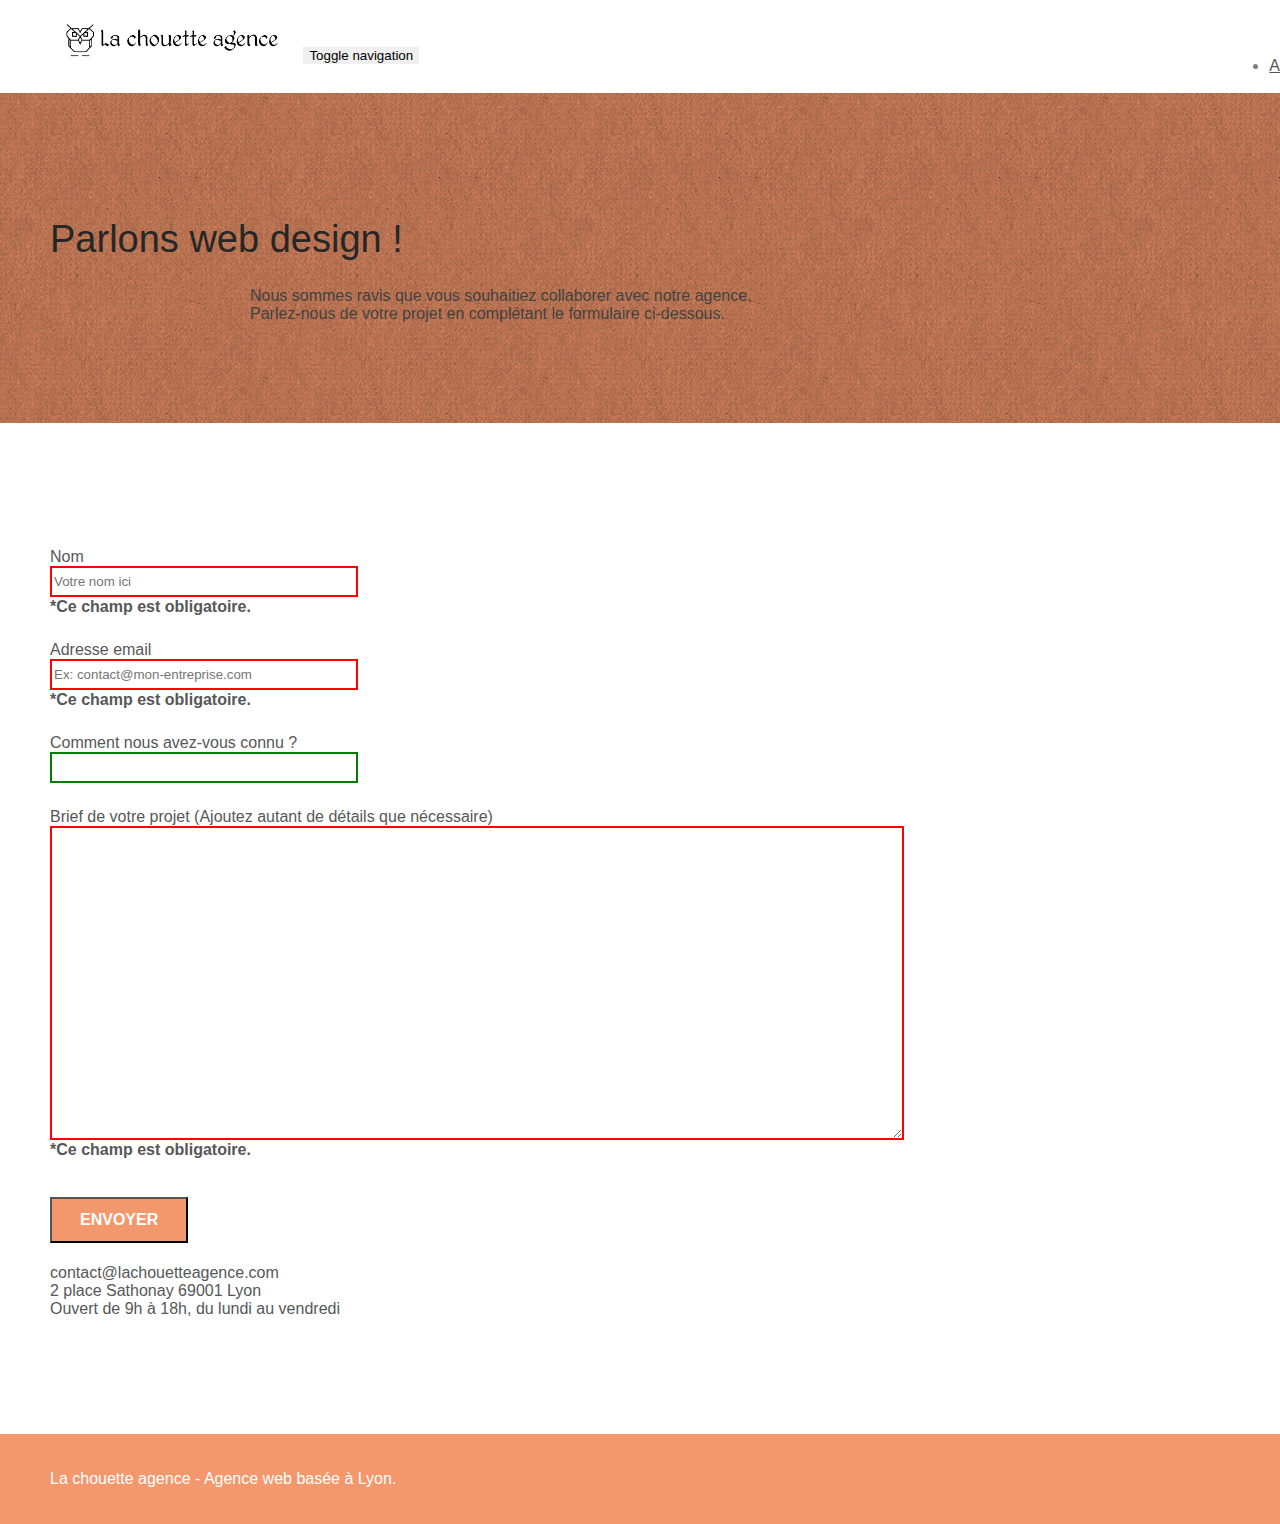
==== page2.html @ acdd6e6d "suppression d'un lien vers la page 2" ====
<!doctype html>
<html lang="fr">
<head>
    <meta charset="utf-8">
    <meta name="description" content="Contacter l'agence de web design, la chouette agence">
    <meta name="viewport" content="width=device-width, initial-scale=1.0, viewport-fit=cover">
    <link rel="shortcut icon" type="image/png" href="favicon.jpg">
    
	<link rel="stylesheet" type="text/css" href="./css/bootstrap.min.css">
	<link rel="stylesheet" type="text/css" href="./style.css">
	<link rel="stylesheet" type="text/css" href="./css/font-awesome.min.css">
	<link rel="stylesheet" type="text/css" href="./css/et-line.min.css">
	
    
	<script src="./js/jquery-2.1.0.min.js"></script>
	<script src="./js/bootstrap.min.js"></script>
	<script src="./js/blocs.min.js"></script>
	<script src="./js/jqBootstrapValidation.js"></script>
	<script src="./js/formHandler.js"></script>
    <title>La chouette agence - Contact</title>

    
<!-- Analytics -->
 
<!-- Analytics END -->
    
</head>
<body>
<!-- Principal conteneur -->
<div class="page-container">
    
<!-- bloc-0 -->
<div class="bloc bgc-white l-bloc " id="bloc-0">
	<div class="container bloc-sm">
		<nav class="navbar row">
			<div class="navbar-header">
				<a class="navbar-brand" href="index.html"><img src="img/la-chouette-agence.png" alt="La chouette agence, une agence de web design" height="40" /></a>
				<button id="nav-toggle" type="button" class="ui-navbar-toggle navbar-toggle" data-toggle="collapse" data-target=".navbar-1">
					<span class="sr-only">Toggle navigation</span><span class="icon-bar"></span><span class="icon-bar"></span><span class="icon-bar"></span>
				</button>
			</div>
			<div class="collapse navbar-collapse navbar-1 special-dropdown-nav">
				<ul class="site-navigation nav navbar-nav">
					<li>
						<a href="index.html">Accueil</a>
					</li>
					<li>
						<a href="page2.html">Contact</a>
					</li>
				</ul>
			</div>
		</nav>
	</div>
</div>
<!-- bloc-0 END -->

<!-- bloc-6 -->
<div class="bloc bg-dots-bg bg-repeat bgc-atomic-tangerine d-bloc bloc-bg-texture texture-paper" id="bloc-6">
	<div class="container bloc-lg">
		<div class="row">
			<div class="col-sm-12">
				<h1 class="text-center hero-bloc-text tc-black">
					Parlons web design !
				</h1>
				<p class="text-center mg-lg tc-black tight-width-whitespace">
					Nous sommes ravis que vous souhaitiez collaborer avec notre agence.<br>
					Parlez-nous de votre projet en complétant le formulaire ci-dessous.
				</p>
			</div>
		</div>
	</div>
</div>
<!-- bloc-6 END -->

<!-- bloc-7 -->
<div class="bloc bgc-white l-bloc" id="bloc-7">
	<div class="container bloc-lg">
		<div class="row">
			<div class="col-sm-6">
				<form id="form_1" novalidate success-msg="Your message has been sent." fail-msg="Sorry it seems that our mail server is not responding, Sorry for the inconvenience!">
					<div class="form-group">
						<label for="name">
							Nom
						</label>
						<input id="name" class="form-control" type="text" placeholder="Votre nom ici" required />
						<p class="form-sentence">*Ce champ est obligatoire.</p> 
					</div>
					<div class="form-group">
						<label for="email">
							Adresse email
						</label>
						<input id="email" class="form-control" type="email" placeholder="Ex: contact@mon-entreprise.com" required />
						<p class="form-sentence">*Ce champ est obligatoire.</p> 
						<p id="correct-sentence">L'adresse email est valide.</p>
						<p id="false-sentence">Pour vous répondre, nous aurons besoin de votre adresse email. Veuillez renseigner une adresse email valide.</p>
					</div>
					<div class="form-group">
						<label for="input_504">
							Comment nous avez-vous connu ?
						</label>
						<input class="form-control" type="text" id="input_504" />
					</div>
					<div class="form-group">
						<label for="message">
							Brief de votre projet (Ajoutez autant de détails que nécessaire)<br>
						</label><textarea id="message" class="form-control legend-project" rows="4" cols="50" required></textarea>
					</div>
					<p class="form-sentence">*Ce champ est obligatoire.</p> 
					<button class="bloc-button btn btn-lg btn-block cta-hero btn-atomic-tangerine" type="submit">
						Envoyer
					</button>
				</form>
			</div>
			<div class="col-sm-6">
				<p>
					contact@lachouetteagence.com<br>2 place Sathonay 69001 Lyon<br>Ouvert de 9h à 18h, du lundi au vendredi<br>
				</p>
			</div>
		</div>
	</div>
</div>
<!-- bloc-7 END -->

<!-- ScrollToTop Button -->
<a class="bloc-button btn btn-d scrollToTop" onclick="scrollToTarget('1')"><span class="fa fa-chevron-up"></span></a>
<!-- ScrollToTop Button END-->


<!-- Footer - bloc-8 -->
<div class="bloc bgc-atomic-tangerine d-bloc" id="bloc-8">
	<div class="container bloc-sm">
		<div class="row">
			<div class="col-sm-12">
				<p class="text-center white">
					La chouette agence - Agence web basée à Lyon.<br>
				</p>
				<div class="row row-no-gutters social">
					<div class="col-sm-3">
						<div class="text-center">
							<a class="social" href="index.html"><span class="fa fa-twitter icon-md"></span></a>
						</div>
					</div>
					<div class="col-sm-3">
						<div class="text-center">
							<a class="social" href="index.html"><span class="fa fa-facebook icon-md"></span></a>
						</div>
					</div>
					<div class="col-sm-3">
						<div class="text-center">
							<a class="social" href="index.html"><span class="fa fa-dribbble icon-md"></span></a>
						</div>
					</div>
					<div class="col-sm-3">
						<div class="text-center">
							<a class="social" href="index.html"><span class="fa fa-instagram icon-md"></span></a>
						</div>
					</div>
				</div>
			</div>
		</div>
	</div>
</div>
<!-- Footer - bloc-8 END -->

</div>
<!-- Principal conteneur END -->
    

</body>
</html>
---- style.css ----
body {
    margin: 0;
    padding: 0;
    background: #FFF;
    overflow-x: hidden;
    -webkit-font-smoothing: antialiased;
    -moz-osx-font-smoothing: grayscale;
}

a,
button {
    transition: all .3s ease-in-out;
    outline: none!important;
}

a:hover {
    text-decoration: none;
    cursor: pointer;
}

#page-loading-blocs-notifaction {
    position: fixed;
    top: 0;
    bottom: 0;
    width: 100%;
    z-index: 100000;
    background: #FFFFFF url("img/pageload-spinner.gif") no-repeat center center;
}

.bloc {
    width: 100%;
    clear: both;
    background: 50% 50% no-repeat;
    padding: 0 50px;
    -webkit-background-size: cover;
    -moz-background-size: cover;
    -o-background-size: cover;
    background-size: cover;
    position: relative;
}

.bloc .container {
    padding-left: 0;
    padding-right: 0;
}

.bloc-lg {
    padding: 100px 50px;
}

.bloc-md {
    padding: 50px;
}

.bloc-sm {
    padding: 20px 50px;
}

.bg-center,
.bg-l-edge,
.bg-r-edge,
.bg-t-edge,
.bg-b-edge,
.bg-tl-edge,
.bg-bl-edge,
.bg-tr-edge,
.bg-br-edge,
.bg-repeat {
    -webkit-background-size: auto!important;
    -moz-background-size: auto!important;
    -o-background-size: auto!important;
    background-size: auto!important;
}

.bg-repeat {
    background: repeat;
}

.bg-t-edge {
    background: top no-repeat;
}

.bloc-bg-texture::before {
    content: "";
    background-size: 2px 2px;
    position: absolute;
    top: 0;
    bottom: 0;
    left: 0;
    right: 0;
}

.texture-paper::before {
    background: url("img/texture-paper.png");
    background-size: 280px 280px;
}

.b-parallax {
    background-attachment: fixed;
}

.d-bloc {
    color: rgba(255, 255, 255, .7);
}

.d-bloc button:hover {
    color: rgba(255, 255, 255, .9);
}

.d-bloc .icon-round,
.d-bloc .icon-square,
.d-bloc .icon-rounded,
.d-bloc .icon-semi-rounded-a,
.d-bloc .icon-semi-rounded-b {
    border-color: rgba(255, 255, 255, .9);
}

.d-bloc .divider-h span {
    border-color: rgba(255, 255, 255, .2);
}

.d-bloc .a-btn,
.d-bloc .navbar a,
.d-bloc .navbar-brand,
.d-bloc a .icon-sm,
.d-bloc a .icon-md,
.d-bloc a .icon-lg,
.d-bloc a .icon-xl,
.d-bloc h1 a,
.d-bloc h2 a,
.d-bloc h3 a,
.d-bloc h4 a,
.d-bloc h5 a,
.d-bloc h6 a,
.d-bloc p a {
    color: rgba(255, 255, 255, .6);
}

.d-bloc .a-btn:hover,
.d-bloc .navbar a:hover,
.d-bloc .navbar-brand:hover,
.d-bloc a:hover .icon-sm,
.d-bloc a:hover .icon-md,
.d-bloc a:hover .icon-lg,
.d-bloc a:hover .icon-xl,
.d-bloc h1 a:hover,
.d-bloc h2 a:hover,
.d-bloc h3 a:hover,
.d-bloc h4 a:hover,
.d-bloc h5 a:hover,
.d-bloc h6 a:hover,
.d-bloc p a:hover {
    color: rgba(255, 255, 255, 1);
}

.d-bloc .navbar-toggle .icon-bar {
    background: rgba(255, 255, 255, 1);
}

.d-bloc .btn-wire,
.d-bloc .btn-wire:hover {
    color: rgba(255, 255, 255, 1);
    border-color: rgba(255, 255, 255, 1);
}

.d-bloc .panel {
    color: rgba(0, 0, 0, .5);
}

.d-bloc .panel button:hover {
    color: rgba(0, 0, 0, .7);
}

.d-bloc .panel icon {
    border-color: rgba(0, 0, 0, .7);
}

.d-bloc .panel .divider-h span {
    border-color: rgba(0, 0, 0, .1);
}

.d-bloc .panel .a-btn {
    color: rgba(0, 0, 0, .6);
}

.d-bloc .panel .a-btn:hover {
    color: rgba(0, 0, 0, 1);
}

.d-bloc .panel .btn-wire,
.d-bloc .panel .btn-wire:hover {
    color: rgba(0, 0, 0, .7);
    border-color: rgba(0, 0, 0, .3);
}

.d-bloc .panel,
.l-bloc {
    color: rgba(0, 0, 0, .5);
}

.d-bloc .panel button:hover,
.l-bloc button:hover {
    color: rgba(0, 0, 0, .7);
}

.l-bloc .icon-round,
.l-bloc .icon-square,
.l-bloc .icon-rounded,
.l-bloc .icon-semi-rounded-a,
.l-bloc .icon-semi-rounded-b {
    border-color: rgba(0, 0, 0, .7);
}

.d-bloc .panel .divider-h span,
.l-bloc .divider-h span {
    border-color: rgba(0, 0, 0, .1);
}

.d-bloc .panel .a-btn,
.l-bloc .a-btn,
.l-bloc .navbar a,
.l-bloc .navbar-brand,
.l-bloc a .icon-sm,
.l-bloc a .icon-md,
.l-bloc a .icon-lg,
.l-bloc a .icon-xl,
.l-bloc h1 a,
.l-bloc h2 a,
.l-bloc h3 a,
.l-bloc h4 a,
.l-bloc h5 a,
.l-bloc h6 a,
.l-bloc p a {
    color: rgba(0, 0, 0, .6);
}

.d-bloc .panel .a-btn:hover,
.l-bloc .a-btn:hover,
.l-bloc .navbar a:hover,
.l-bloc .navbar-brand:hover,
.l-bloc a:hover .icon-sm,
.l-bloc a:hover .icon-md,
.l-bloc a:hover .icon-lg,
.l-bloc a:hover .icon-xl,
.l-bloc h1 a:hover,
.l-bloc h2 a:hover,
.l-bloc h3 a:hover,
.l-bloc h4 a:hover,
.l-bloc h5 a:hover,
.l-bloc h6 a:hover,
.l-bloc p a:hover {
    color: rgba(0, 0, 0, 1);
}

.l-bloc .navbar-toggle .icon-bar {
    color: rgba(0, 0, 0, .6);
}

.d-bloc .panel .btn-wire,
.d-bloc .panel .btn-wire:hover,
.l-bloc .btn-wire,
.l-bloc .btn-wire:hover {
    color: rgba(0, 0, 0, .7);
    border-color: rgba(0, 0, 0, .3);
}

.voffset {
    margin-top: 30px;
}

.voffset-lg {
    margin-top: 80px;
}

.row-no-gutters {
    margin-right: 0;
    margin-left: 0;
}

.row.row-no-gutters > [class^="col-"],
.row.row-no-gutters > [class*=" col-"] {
    padding-right: 0;
    padding-left: 0;
}

#bloc-1-hero h1 {
    font-size: 32px;
}

.navbar {
    margin-bottom: 0;
    z-index: 1;
}

.navbar-brand {
    height: auto;
    padding: 3px 15px;
    font-size: 25px;
    font-weight: normal;
    font-weight: 600;
    line-height: 44px;
}

.navbar-brand img {
    max-height: 200px;
    margin: 0 5px 0 0;
    display: inline;
}

.navbar-brand img[src$=svg] {
    min-width: 100px;
}

.nav-center .navbar-brand img {
    margin: 0;
}

.navbar .nav {
    padding-top: 2px;
    margin-right: -16px;
    float: right;
    z-index: 1;
}

.nav > li {
    float: left;
    margin-top: 4px;
    font-size: 16px;
}

.navbar-nav .open .dropdown-menu > li > a {
    text-align: inherit;
}

.nav > li a:hover,
.nav > li a:focus {
    background: transparent;
}

.navbar-toggle {
    margin: 10px 10px 0 0;
    border: 0px;
}

.navbar-toggle:hover {
    background: transparent!important;
}

.navbar-toggle .icon-bar {
    background-color: rgba(0, 0, 0, .5);
    width: 26px;
}

.nav-invert .navbar .nav {
    float: left;
}

.nav-invert .navbar-header,
.nav-invert .navbar-brand {
    float: right;
    position: relative;
    z-index: 2;
}

@media (min-width: 768px) {
    .site-navigation {
        position: absolute;
        top: 50%;
        right: 20px;
        transform: translate(0, -50%);
        -webkit-transform: translateY(-50%);
    }
    .nav > li .dropdown-menu a,
    .nav > li .dropdown-menu a:hover {
        color: #484848;
    }
    .nav-invert .site-navigation {
        left: 0;
        right: 0;
    }
    .nav-center {
        text-align: center;
    }
    .nav-center .navbar-header {
        width: 100%;
    }
    .nav-center .navbar-header,
    .nav-center .navbar-brand,
    .nav-center .nav > li {
        float: none;
        display: inline-block;
    }
    .nav-center .site-navigation {
        position: relative;
        width: 100%;
        right: 0;
        margin-right: 0px;
        margin-top: 20px;
    }
    .nav-center.mini-nav .navbar-toggle {
        float: none;
        margin: 10px auto 0;
    }
}

.nav > li > .dropdown a {
    background: none!important;
    display: block;
    padding: 14px 15px;
}

nav .caret {
    margin: 0 5px;
}

.dropdown-menu .dropdown-menu {
    top: -8px;
    left: 100%;
}

.dropdown-menu .dropmenu-flow-right {
    top: 100%;
    left: 0;
    margin-left: -1px;
    border-top-left-radius: 0;
    border-top-right-radius: 0;
}

.dropdown-menu .dropdown span {
    border: 4px solid black;
    border-top-color: transparent;
    border-right-color: transparent;
    border-bottom-color: transparent;
    margin: 6px -5px 0 0!important;
    float: right;
}

.mg-md {
    margin-top: 10px;
    margin-bottom: 20px;
}

.mg-lg {
    margin-top: 10px;
    margin-bottom: 40px;
}

.btn {
    margin: 0 5px 5px 0;
}

.btn.pull-right {
    margin: 0 0 5px 5px;
}

.btn-d,
.btn-d:hover,
.btn-d:focus {
    color: #FFF;
    background: rgba(0, 0, 0, .3);
}

button {
    outline: none!important;
}

.btn-rd {
    border-radius: 40px;
}

.btn-clean {
    border: 1px solid rgba(0, 0, 0, .08);
    border-bottom-color: rgba(0, 0, 0, .1);
    text-shadow: 0 1px 0 rgba(0, 0, 1, .1);
    box-shadow: 0 1px 3px rgba(0, 0, 1, .25), inset 0 1px 0 0 rgba(255, 255, 255, .15);
}

.icon-md {
    font-size: 30px!important;
}

.icon-lg {
    font-size: 60px!important;
}

.sm-shadow {
    text-shadow: 0 1px 2px rgba(0, 0, 0, .3);
}

.panel-sq,
.panel-sq .panel-heading,
.panel-sq .panel-footer {
    border-radius: 0;
}

.panel-rd {
    border-radius: 30px;
}

.panel-rd .panel-heading {
    border-radius: 29px 29px 0 0;
}

.panel-rd .panel-footer {
    border-radius: 0 0 29px 29px;
}

.form-control {
    border-color: rgba(0, 0, 0, .1);
    box-shadow: none;
}

.scrollToTop {
    width: 40px;
    height: 40px;
    position: fixed;
    bottom: 20px;
    right: 20px;
    opacity: 0;
    z-index: 500;
    transition: all .3s ease-in-out;
}

.scrollToTop span {
    margin-top: 6px;
}

.showScrollTop {
    font-size: 14px;
    opacity: 1;
}

a[data-lightbox] {
    position: relative;
    display: block;
    text-align: center;
}

a[data-lightbox]:hover::before {
    content: "+";
    font-family: "HelveticaNeue-Light", "Helvetica Neue Light", "Helvetica Neue", Helvetica, Arial;
    font-size: 32px;
    width: 50px;
    height: 50px;
    margin-left: -25px;
    border-radius: 50%;
    background: rgba(0, 0, 0, .6);
    color: #FFF;
    font-weight: 100;
    z-index: 1;
    position: absolute;
    top: 50%;
    transform: translateY(-50%);
    -webkit-transform: translateY(-50%);
}

a[data-lightbox]:hover img {
    opacity: 0.6;
    -webkit-animation-fill-mode: none;
    animation-fill-mode: none;
}

#lightbox-modal {
    display: flex;
    align-items: center;
}

#lightbox-modal .modal-dialog {
    width: 90%;
    max-width: 900px;
    margin: 0 auto 0;
}

#lightbox-modal .modal-dialog img {
    max-height: 90vh;
    margin: 0 auto;
}

.lightbox-caption {
    padding: 20px;
    color: #FFF;
    background: rgba(0, 0, 0, .5);
    position: absolute;
    left: 15px;
    right: 15px;
    bottom: 5px;
}

.close-lightbox {
    color: #FFF;
    font-size: 30px;
    position: absolute;
    top: 20px;
    right: 20px;
    z-index: 20;
    background: rgba(0, 0, 0, .5);
    border: none;
    line-height: 30px;
    padding: 0 9px 5px;
    opacity: 0.3;
}

.close-lightbox:hover,
.next-lightbox:hover,
.prev-lightbox:hover {
    opacity: 1.0;
    color: #FFF;
}

.next-lightbox,
.prev-lightbox {
    font-size: 20px;
    color: rgba(255, 255, 255, .9);
    background: rgba(0, 0, 0, .5);
    transition: all .2s ease-in-out;
    position: absolute;
    top: 45%;
    z-index: 1;
    opacity: 0.4;
}

.next-lightbox {
    padding: 6px 8px 1px 13px;
    right: 25px;
}

.prev-lightbox {
    padding: 6px 13px 1px 10px;
    left: 25px;
}

.snapshot-lb .modal-body {
    padding-bottom: 45px;
}

.snapshot-lb .lightbox-caption {
    padding: 0;
    color: rgba(0, 0, 0, .5);
    background: none;
}

h1,
h2,
h3,
h4,
h5,
h6,
p,
label,
.btn,
a {
    font-family: "helvetica";
    font-weight: 400;
    color: #575757!important;
}

.container {
    max-width: 1000px;
}

.hero-bloc-text {
    font-size: 38px;
}

.hero-bloc-text-sub {
    font-size: 36px;
}

.statement-bloc-text {
    line-height: 26px;
    font-style: italic;
    font-size: 20px;
    text-align: center;
    font-weight: lighter;
    max-width: 520px;
    margin: auto auto auto auto;
}

ul:nth-child(1) {
    margin-right: 30px;
}

ul:nth-child(2) {
    margin-right: 70px;
} 

p {
    font-size: 16px;
}

.ac-text {
    font-size: 24px;
    text-align: center; 
}

.ac-text.centri {
    margin-left: 17%;
    margin-right: 17%;
}

.ac-description {
    font-size: 18px;
}

.bc-sensi {
    font-size: 19px;
    font-style: italic;
}

.bc-author {
    font-size: 14px;
}

.form-group {
    margin-top: 25px;
}

.form-control {
    width: 30%;
    height: 25px;
    display: flex;
}

.form-sentence {
    margin-top: 1px;
    font-weight: bold;
    color: maroon;
}

.form-control:not(:focus) {
    border: 2px solid #e5e5e5;
}

.form-control:valid {
    border: 2px solid green;
}

.form-control:not(:focus):invalid {
    border: 2px solid red;
}

#correct-sentence, #false-sentence {
    display: none;
}

.form-control:valid + #correct-sentence {
    display: inline;
    color: green;
}

.form-control:not(:focus):invalid + #false-sentence {
    display: inline;
    color: red;
}

.legend-project {
    width: 80%;
    height: 280px;
    overflow: scroll;
    padding: 1% 4% 2% 1%;
}

.tight-width-whitespace {
    max-width: 600px;
    margin: auto auto auto auto;
}

.h1 {
    font-size: 20px;
    font-family: "Open Sans";
}

.cta-hero {
    margin-top: 22px;
    color: #FFFFFF!important;
    text-transform: uppercase;
    padding: 12px 28px 12px 28px;
    font-size: 16px;
    font-weight: 700;
}

.social {
    max-width: 400px;
    margin: auto auto auto auto;
}

h2 {
    font-size: 22px;
    line-height: 1.4em;
}

h3 {
    font-size: 15px;
    text-transform: uppercase;
    font-weight: 700;
    color: #333333!important;
}

.med-width-whitespace {
    max-width: 800px;
    margin: auto auto auto auto;
    box-shadow: 0px 0px 0px #000000;
}

h1 {
    color: #333333!important;
}

h4 {
    color: #333333!important;
}

.icons {
    margin-bottom: 14px;
    margin-top: 24px;
}

.white {
    color: #FFFFFF!important;
}

.portfolio-thumb {
    margin-bottom: 24px;
}

.portfolio-row {
    margin-bottom: 44px;
    margin-top: 50px;
}

.avatar {
    box-shadow: 0px 4px 9px rgba(0, 0, 0, 0.3);
}

.black-background {
    background-color: rgba(165, 147, 99, 0.7);
    padding: 40px 40px 40px 40px;
}

.bold-link {
    font-weight: 900;
    text-decoration: underline!important;
}

.bgc-white {
    background-color: #FFFFFF;
}

.bgc-dark-slate-blue {
    background-color: #364577;
}

.bgc-atomic-tangerine {
    background-color: #F3976C;
}

.tc-white {
    color: #F3976C!important;
}

.tc-black {
    color: black;
}

.btn-atomic-tangerine {
    background: #F3976C;
    color: #FFFFFF!important;
}

.btn-atomic-tangerine:hover {
    background: #c27956!important;
    color: #FFFFFF!important;
}

.ltc-white {
    color: #FFFFFF!important;
}

.ltc-white:hover {
    color: #cccccc!important;
}

.ltc-atomic-tangerine {
    color: #F3976C!important;
}

.ltc-atomic-tangerine:hover {
    color: #c27956!important;
}

.icon-dark-slate-blue {
    color: #364577!important;
    border-color: #364577!important;
}

.bg-dots-bg {
    background-image: url("img/dots-bg.png");
}

.bg-lines-h2-bg {
    background-image: url("img/lines-h2-bg.png");
}

.bg-banniere {
    background-image: url("img/la-chouette-agence-banniere.jpg");
}

.bg-presentation {
    background-image: url("img/image-de-presentation.bmp");
}

@media (max-width: 1024px) {
    .bloc {
        padding-left: 20px;
        padding-right: 20px;
    }
    .bloc.full-width-bloc,
    .bloc-tile-2.full-width-bloc .container,
    .bloc-tile-3.full-width-bloc .container,
    .bloc-tile-4.full-width-bloc .container {
        padding-left: 0;
        padding-right: 0;
    }
}

@media (max-width: 992px) and (min-width: 768px) {
    .navbar .nav {
        max-width: 80%
    }
    .nav-center.navbar .nav {
        max-width: 100%
    }
}

@media only screen and (min-device-width: 768px) and (max-device-width: 1024px) and (orientation: landscape) {
    .b-parallax {
        background-attachment: scroll;
    }
}

@media only screen and (min-device-width: 1024px) and (max-device-width: 1366px) and (-webkit-min-device-pixel-ratio: 1.5) {
    .b-parallax {
        background-attachment: scroll;
    }
}

@media (max-width: 991px) {
    .container {
        width: 100%;
    }
    .b-parallax {
        background-attachment: scroll;
    }
    .page-container,
    #hero-bloc {
        overflow-x: hidden;
        position: relative;
    }
    .bloc {
        padding-left: constant(safe-area-inset-left);
        padding-right: constant(safe-area-inset-right);
    }
    .bloc-group,
    .bloc-group .bloc {
        display: block;
        width: 100%;
    }
    .bloc-fill-screen .fill-bloc-top-edge,
    .bloc-fill-screen .fill-bloc-bottom-edge {
        padding: 0 20px;
        padding-left: constant(safe-area-inset-left);
        padding-right: constant(safe-area-inset-right);
    }
}

@media (max-width: 767px) {
    .page-container {
        overflow-x: hidden;
        position: relative;
    }
    h1,
    h2,
    h3,
    h4,
    h5,
    h6,
    p,
    #disqus_thread {
        padding-left: 10px!important;
        padding-right: 10px!important;
    }
    .b-parallax {
        background-attachment: scroll;
    }
    .navbar .nav {
        padding-top: 0;
        border-top: 1px solid rgba(0, 0, 0, .2);
        float: none!important;
    }
    .navbar.row {
        margin-left: 0;
        margin-right: 0;
    }
    .site-navigation {
        position: inherit;
        transform: none;
        -webkit-transform: none;
        -ms-transform: none;
    }
    .nav > li {
        margin-top: 0;
        border-bottom: 1px solid rgba(0, 0, 0, .1);
        background: rgba(0, 0, 0, .05);
        text-align: left;
        padding-left: 15px;
        width: 100%;
    }
    .nav > li:hover {
        background: rgba(0, 0, 0, .08);
    }
    .dropdown .dropdown a .caret {
        float: none;
        margin: 5px 0 0 10px!important;
        border: 4px solid black;
        border-bottom-color: transparent;
        border-right-color: transparent;
        border-left-color: transparent;
    }
    #hero-bloc .navbar .nav {
        background: rgba(0, 0, 0, .8);
    }
    #hero-bloc .navbar .nav a {
        color: rgba(255, 255, 255, .6);
    }
    .hero {
        padding: 50px 0;
    }
    .hero-nav {
        left: -1px;
        right: -1px;
    }
    .navbar-collapse {
        padding: 0;
        overflow-x: hidden;
        -webkit-box-shadow: none;
        box-shadow: none;
    }
    .navbar-brand img {
        max-height: 40px;
        width: auto;
    }
    .nav-invert .navbar-header {
        float: none;
        width: 100%;
    }
    .nav-invert .navbar-toggle {
        float: left;
        margin-left: 10px;
    }
    .bloc {
        padding-left: 0;
        padding-right: 0;
    }
    .bloc-xxl,
    .bloc-xl,
    .bloc-lg {
        padding: 40px 0;
    }
    .bloc-sm,
    .bloc-md {
        padding-left: 0;
        padding-right: 0;
    }
    .bloc-tile-2 .container,
    .bloc-tile-3 .container,
    .bloc-tile-4 .container,
    .bloc-fill-screen .fill-bloc-top-edge,
    .bloc-fill-screen .fill-bloc-bottom-edge {
        padding-left: 0;
        padding-right: 0;
    }
    .a-block {
        padding: 0 10px;
    }
    .btn-dwn {
        display: none;
    }
    .voffset {
        margin-top: 5px;
    }
    .voffset-md {
        margin-top: 20px;
    }
    .voffset-lg {
        margin-top: 30px;
    }
    form {
        padding: 5px;
    }
    .close-lightbox {
        display: inline-block;
    }
    .blocsapp-device-iphone5 {
        background-size: 216px 425px;
        padding-top: 60px;
        width: 216px;
        height: 425px;
    }
    .blocsapp-device-iphone5 img {
        width: 180px;
        height: 320px;
    }
}

@media (max-width: 400px) {
    .bloc {
        padding-left: 0;
        padding-right: 0;
    }
}

@media (max-width: 767px) {
    .bloc-mob-center-text {
        text-align: center;
    }
}
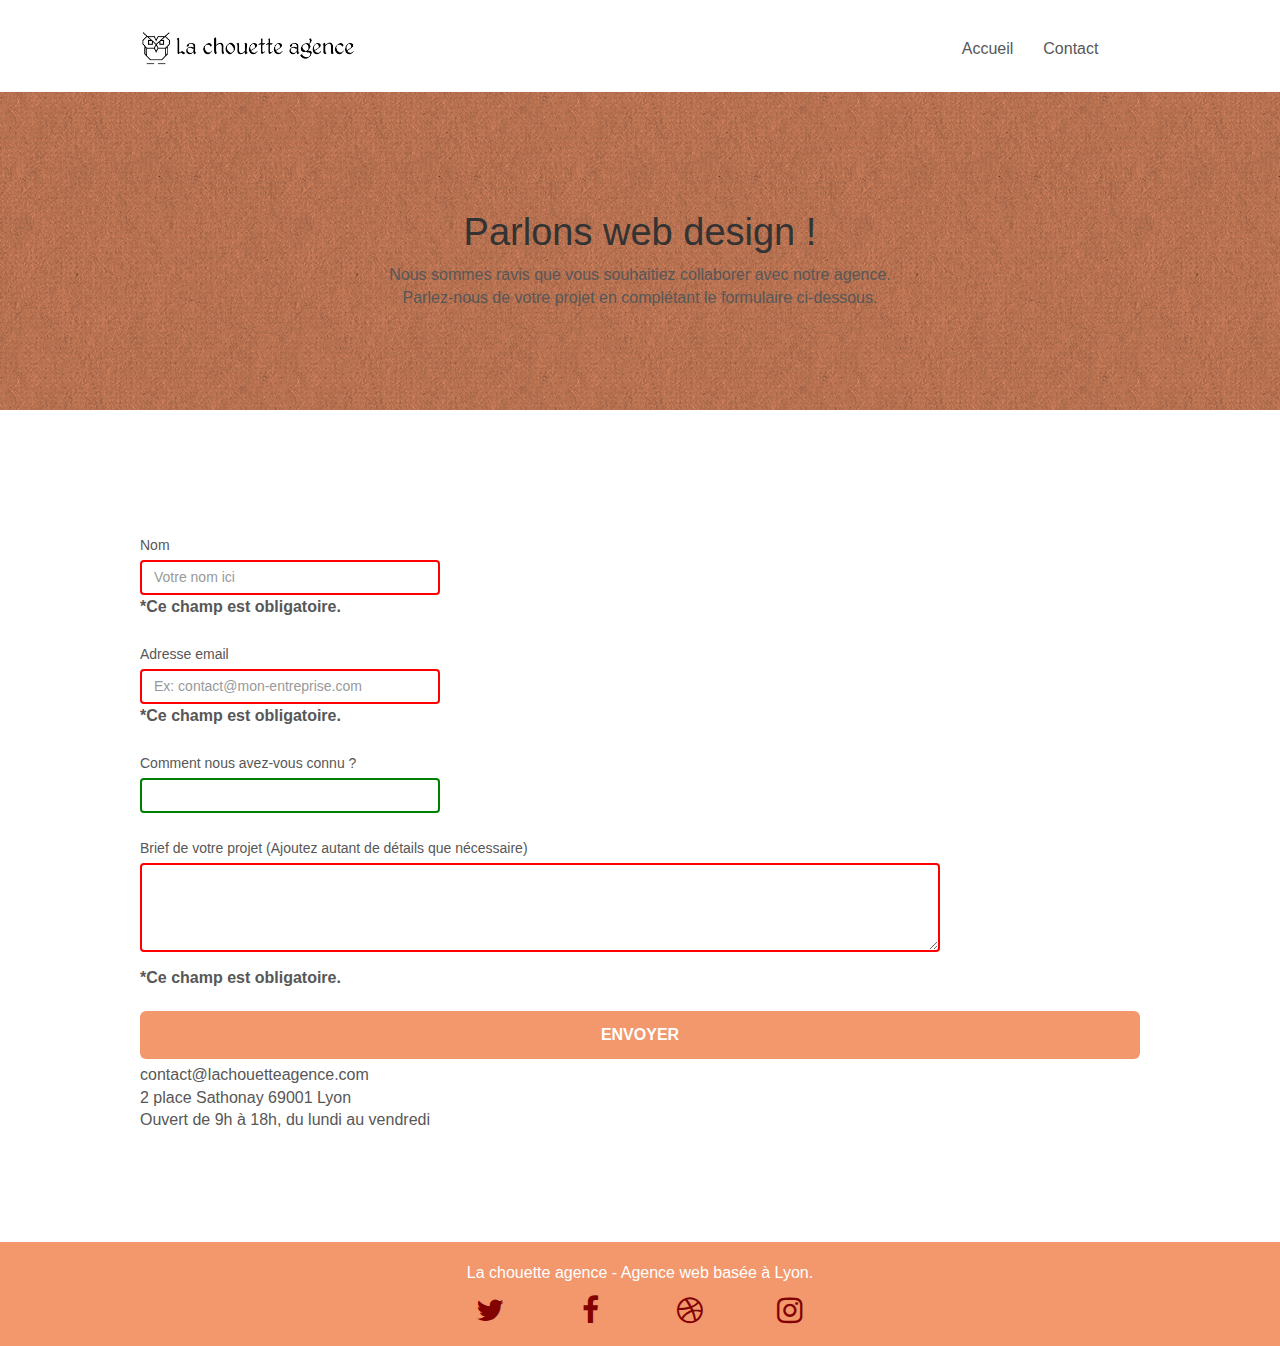
==== commit ae05fb27: "changement de couleurs pour le contraste" ====
--- a/page2.html
+++ b/page2.html
@@ -6,10 +6,11 @@
     <meta name="viewport" content="width=device-width, initial-scale=1.0, viewport-fit=cover">
     <link rel="shortcut icon" type="image/png" href="favicon.jpg">
     
-	<link rel="stylesheet" type="text/css" href="./css/bootstrap.min.css">
+	<link rel="stylesheet" type="text/css" href="./css/bootstrap.css">
 	<link rel="stylesheet" type="text/css" href="./style.css">
-	<link rel="stylesheet" type="text/css" href="./css/font-awesome.min.css">
+	<link rel="stylesheet" type="text/css" href="./css/font-awesome.css">
 	<link rel="stylesheet" type="text/css" href="./css/et-line.min.css">
+	<link href="./htacess">
 	
     
 	<script src="./js/jquery-2.1.0.min.js"></script>
@@ -40,7 +41,7 @@
 				</button>
 			</div>
 			<div class="collapse navbar-collapse navbar-1 special-dropdown-nav">
-				<ul class="site-navigation nav navbar-nav">
+				<ul class="site-navigation nav navbar-nav" id="menu_page2">
 					<li>
 						<a href="index.html">Accueil</a>
 					</li>
@@ -59,10 +60,10 @@
 	<div class="container bloc-lg">
 		<div class="row">
 			<div class="col-sm-12">
-				<h1 class="text-center hero-bloc-text tc-black">
+				<h1 class="text-center hero-bloc-text tc-black" id="speaker1">
 					Parlons web design !
 				</h1>
-				<p class="text-center mg-lg tc-black tight-width-whitespace">
+				<p class="text-center mg-lg tc-black tight-width-whitespace" id="speaker2">
 					Nous sommes ravis que vous souhaitiez collaborer avec notre agence.<br>
 					Parlez-nous de votre projet en complétant le formulaire ci-dessous.
 				</p>
@@ -76,7 +77,7 @@
 <div class="bloc bgc-white l-bloc" id="bloc-7">
 	<div class="container bloc-lg">
 		<div class="row">
-			<div class="col-sm-6">
+			<div class="col-sm-6 bloc-form">
 				<form id="form_1" novalidate success-msg="Your message has been sent." fail-msg="Sorry it seems that our mail server is not responding, Sorry for the inconvenience!">
 					<div class="form-group">
 						<label for="name">
@@ -103,10 +104,10 @@
 					<div class="form-group">
 						<label for="message">
 							Brief de votre projet (Ajoutez autant de détails que nécessaire)<br>
-						</label><textarea id="message" class="form-control legend-project" rows="4" cols="50" required></textarea>
+						</label><textarea id="message" class="form-control legend-project" required></textarea>
 					</div>
 					<p class="form-sentence">*Ce champ est obligatoire.</p> 
-					<button class="bloc-button btn btn-lg btn-block cta-hero btn-atomic-tangerine" type="submit">
+					<button class="bloc-button btn btn-lg btn-block cta-hero btn-atomic-tangerine contrasted" type="submit">
 						Envoyer
 					</button>
 				</form>
@@ -121,38 +122,33 @@
 </div>
 <!-- bloc-7 END -->
 
-<!-- ScrollToTop Button -->
-<a class="bloc-button btn btn-d scrollToTop" onclick="scrollToTarget('1')"><span class="fa fa-chevron-up"></span></a>
-<!-- ScrollToTop Button END-->
-
-
 <!-- Footer - bloc-8 -->
 <div class="bloc bgc-atomic-tangerine d-bloc" id="bloc-8">
 	<div class="container bloc-sm">
 		<div class="row">
 			<div class="col-sm-12">
-				<p class="text-center white">
+				<p class="text-center white contrasted">
 					La chouette agence - Agence web basée à Lyon.<br>
 				</p>
 				<div class="row row-no-gutters social">
 					<div class="col-sm-3">
 						<div class="text-center">
-							<a class="social" href="index.html"><span class="fa fa-twitter icon-md"></span></a>
+							<a class="social" href="#"><span class="fa fa-twitter icon-md"></span></a>
 						</div>
 					</div>
 					<div class="col-sm-3">
 						<div class="text-center">
-							<a class="social" href="index.html"><span class="fa fa-facebook icon-md"></span></a>
+							<a class="social" href="#"><span class="fa fa-facebook icon-md"></span></a>
 						</div>
 					</div>
 					<div class="col-sm-3">
 						<div class="text-center">
-							<a class="social" href="index.html"><span class="fa fa-dribbble icon-md"></span></a>
+							<a class="social" href="#"><span class="fa fa-dribbble icon-md"></span></a>
 						</div>
 					</div>
 					<div class="col-sm-3">
 						<div class="text-center">
-							<a class="social" href="index.html"><span class="fa fa-instagram icon-md"></span></a>
+							<a class="social" href="#"><span class="fa fa-instagram icon-md"></span></a>
 						</div>
 					</div>
 				</div>
--- a/style.css
+++ b/style.css
@@ -123,7 +123,6 @@
 .d-bloc .navbar a,
 .d-bloc .navbar-brand,
 .d-bloc a .icon-sm,
-.d-bloc a .icon-md,
 .d-bloc a .icon-lg,
 .d-bloc a .icon-xl,
 .d-bloc h1 a,
@@ -134,6 +133,10 @@
 .d-bloc h6 a,
 .d-bloc p a {
     color: rgba(255, 255, 255, .6);
+}
+
+.d-bloc a .icon-md {
+    color: #820101;
 }
 
 .d-bloc .a-btn:hover,
@@ -322,6 +325,14 @@
     z-index: 1;
 }
 
+#menu_page2 {
+    margin-right: 8%;
+}
+
+#menu_page2:nth-child(1) {
+    margin-right: 2%;
+}
+
 .nav > li {
     float: left;
     margin-top: 4px;
@@ -688,6 +699,11 @@
     font-size: 16px;
 }
 
+.fillers {
+    margin-top: 40px;
+    margin-left: 40%;
+}
+
 .ac-text {
     font-size: 24px;
     text-align: center; 
@@ -711,14 +727,24 @@
     font-size: 14px;
 }
 
+.bloc-form {
+    width: 100%;
+}
+
 .form-group {
     margin-top: 25px;
 }
 
 .form-control {
     width: 30%;
-    height: 25px;
+    height: 35px;
     display: flex;
+}
+
+@media (max-width:768px) {
+    .form-control {
+        width: 60%;
+    }
 }
 
 .form-sentence {
@@ -727,11 +753,11 @@
     color: maroon;
 }
 
-.form-control:not(:focus) {
+.form-control:blank {
     border: 2px solid #e5e5e5;
 }
 
-.form-control:valid {
+.form-control:not(:focus):valid {
     border: 2px solid green;
 }
 
@@ -1123,4 +1149,12 @@
     .bloc-mob-center-text {
         text-align: center;
     }
+}
+
+.contrasted {
+    color: #820101;
+}
+
+[id*=speaker] {
+    color: black;
 }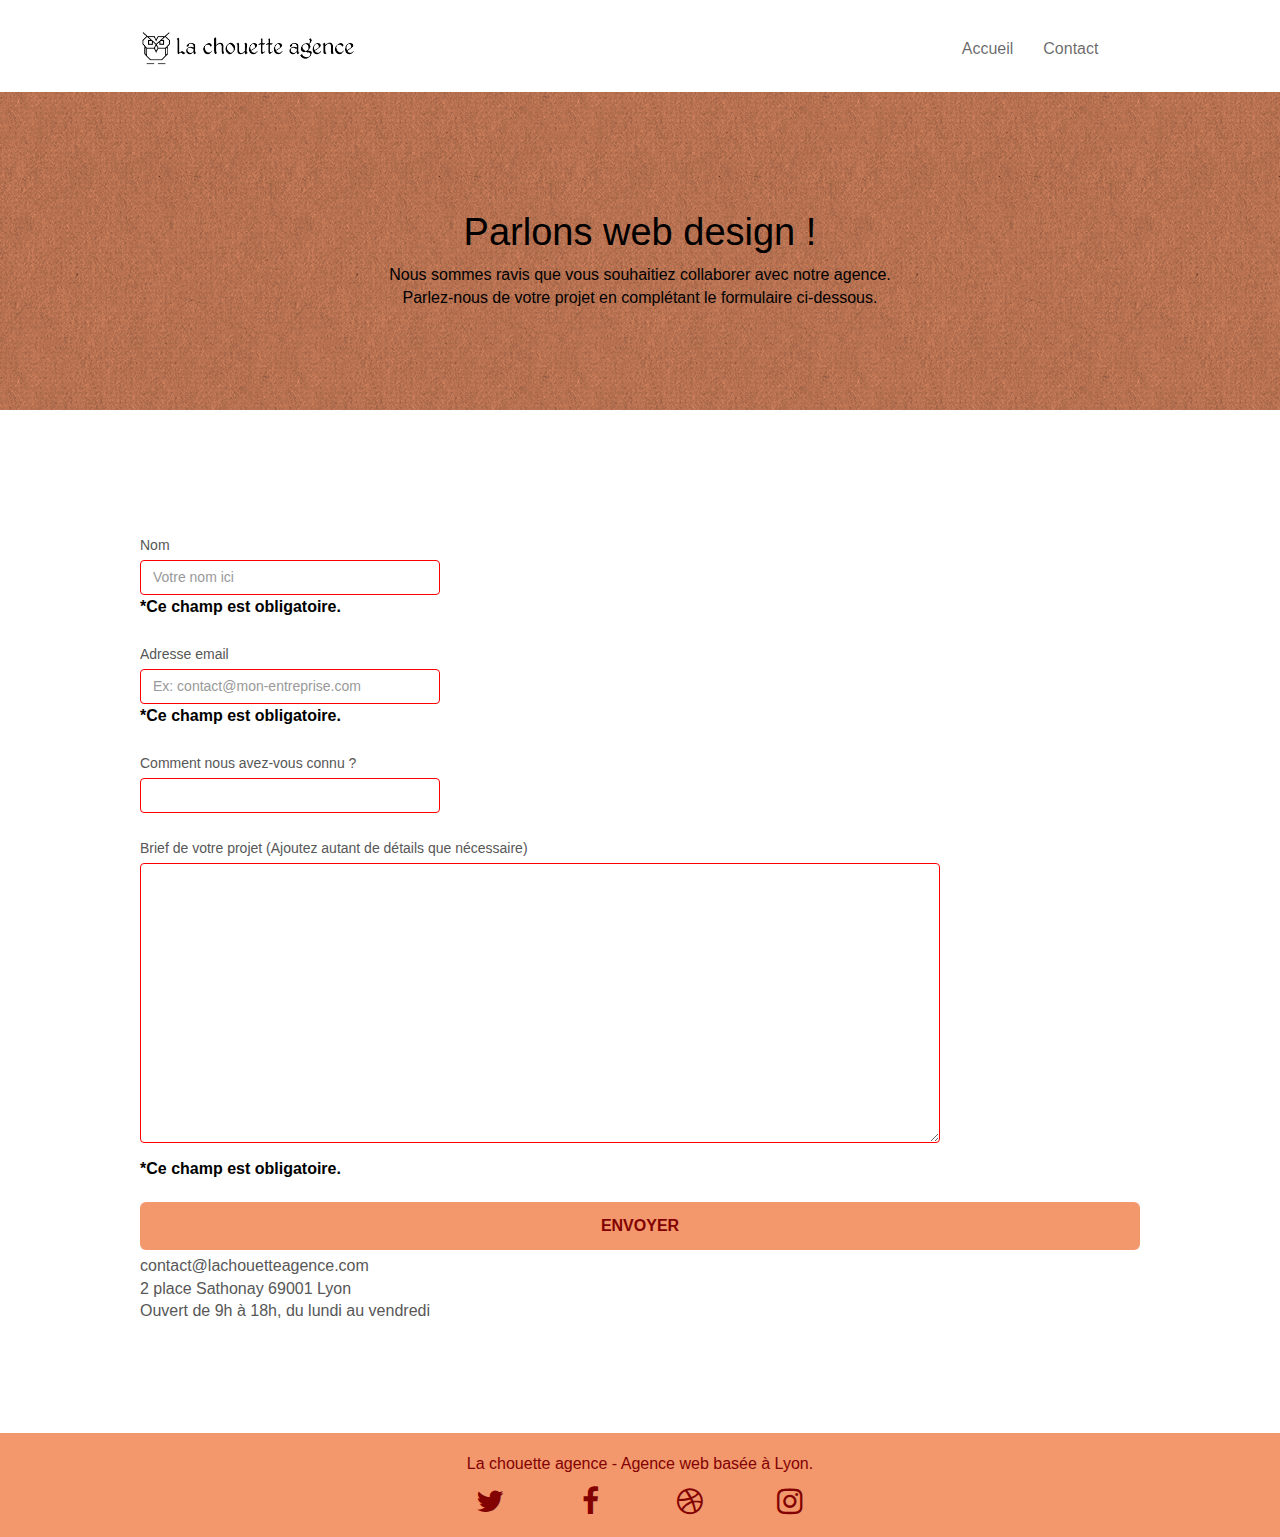
==== commit 33d5f40f: "compression des images" ====
--- a/page2.html
+++ b/page2.html
@@ -99,15 +99,15 @@
 						<label for="input_504">
 							Comment nous avez-vous connu ?
 						</label>
-						<input class="form-control" type="text" id="input_504" />
+						<input class="form-control" type="text" id="input_504" required/>
 					</div>
 					<div class="form-group">
 						<label for="message">
 							Brief de votre projet (Ajoutez autant de détails que nécessaire)<br>
-						</label><textarea id="message" class="form-control legend-project" required></textarea>
+						</label><textarea id="message" class="form-control" required></textarea>
 					</div>
 					<p class="form-sentence">*Ce champ est obligatoire.</p> 
-					<button class="bloc-button btn btn-lg btn-block cta-hero btn-atomic-tangerine contrasted" type="submit">
+					<button id="tap-touch" class="bloc-button btn btn-lg btn-block cta-hero btn-atomic-tangerine contrasted" type="submit">
 						Envoyer
 					</button>
 				</form>
--- a/style.css
+++ b/style.css
@@ -5,6 +5,10 @@
     overflow-x: hidden;
     -webkit-font-smoothing: antialiased;
     -moz-osx-font-smoothing: grayscale;
+}
+
+*:focus {
+    outline: 1px dashed orange;
 }
 
 a,
@@ -662,7 +666,7 @@
 a {
     font-family: "helvetica";
     font-weight: 400;
-    color: #575757!important;
+    color: #575757;
 }
 
 .container {
@@ -727,6 +731,10 @@
     font-size: 14px;
 }
 
+.tc-contrasted {
+    color: #FBE8DF;
+}
+
 .bloc-form {
     width: 100%;
 }
@@ -741,49 +749,54 @@
     display: flex;
 }
 
-@media (max-width:768px) {
-    .form-control {
-        width: 60%;
-    }
-}
-
-.form-sentence {
-    margin-top: 1px;
-    font-weight: bold;
-    color: maroon;
-}
-
-.form-control:blank {
-    border: 2px solid #e5e5e5;
-}
-
-.form-control:not(:focus):valid {
-    border: 2px solid green;
-}
-
-.form-control:not(:focus):invalid {
-    border: 2px solid red;
-}
-
-#correct-sentence, #false-sentence {
-    display: none;
-}
-
-.form-control:valid + #correct-sentence {
-    display: inline;
-    color: green;
-}
-
-.form-control:not(:focus):invalid + #false-sentence {
-    display: inline;
-    color: red;
-}
-
-.legend-project {
+#message {
     width: 80%;
     height: 280px;
     overflow: scroll;
     padding: 1% 4% 2% 1%;
+}
+
+.tap-touch {
+    width: 20%;
+    min-width: 160px;
+}
+
+@media (max-width:768px) {
+    .form-control {
+        width: 60%;
+    }
+}
+
+.form-sentence {
+    margin-top: 1px;
+    font-weight: bold;
+    color: #000000;
+}
+
+.form-control:empty, .form-control:focus {
+    border: 1px solid #e5e5e5;
+}
+
+.form-control:valid {
+    border: 1px solid green;
+}
+
+.form-control:invalid {
+    border: 1px solid red;
+}
+
+#correct-sentence, #false-sentence {
+    display: none;
+}
+
+.form-control:valid + #correct-sentence {
+    display: inline;
+    color: green;
+}
+
+.form-control:invalid + #false-sentence {
+    display: inline;
+    color: red;
 }
 
 .tight-width-whitespace {
@@ -890,7 +903,7 @@
 
 .btn-atomic-tangerine {
     background: #F3976C;
-    color: #FFFFFF!important;
+    color: #FFFFFF!;
 }
 
 .btn-atomic-tangerine:hover {
@@ -932,7 +945,7 @@
 }
 
 .bg-presentation {
-    background-image: url("img/image-de-presentation.bmp");
+    background-image: url("img/image-de-presentation.jpg");
 }
 
 @media (max-width: 1024px) {
@@ -1152,9 +1165,9 @@
 }
 
 .contrasted {
-    color: #820101;
+    color: #820101!important;
 }
 
 [id*=speaker] {
-    color: black;
+    color: #000000!important;
 }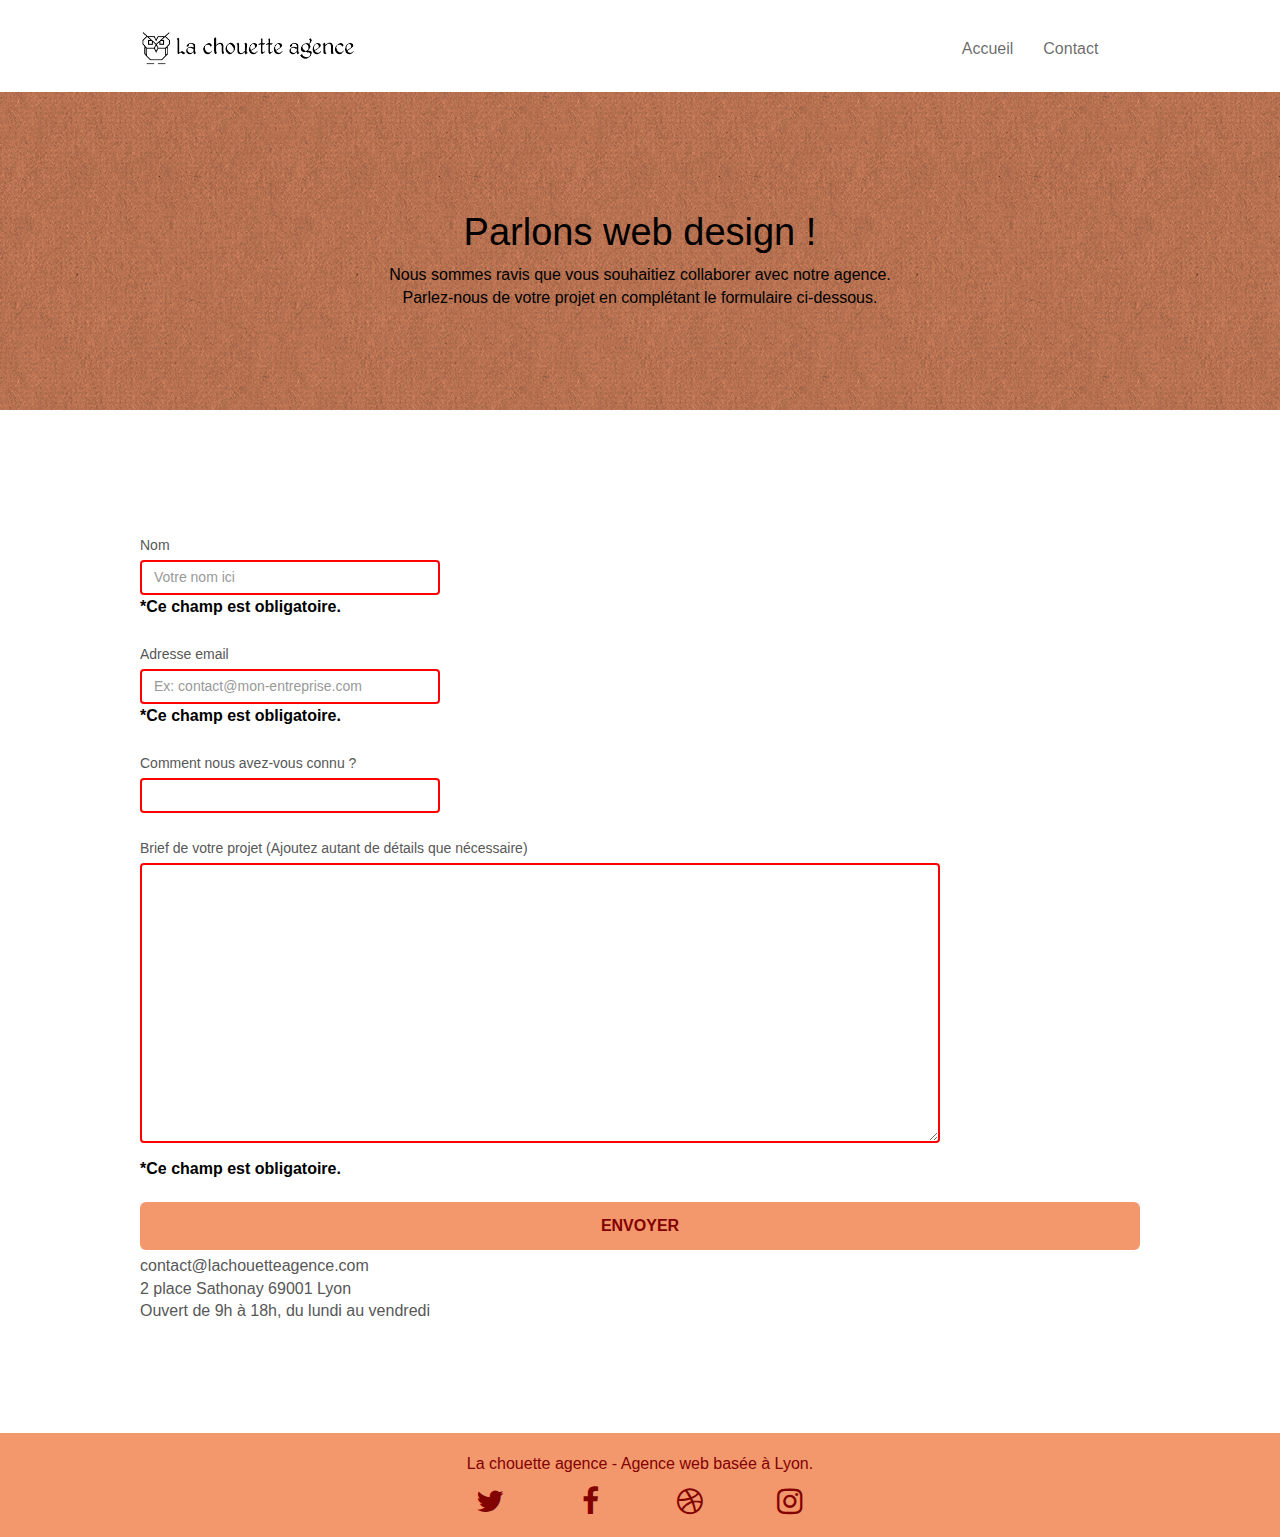
==== commit aa67ead5: "index min" ====
--- a/page2.html
+++ b/page2.html
@@ -6,16 +6,16 @@
     <meta name="viewport" content="width=device-width, initial-scale=1.0, viewport-fit=cover">
     <link rel="shortcut icon" type="image/png" href="favicon.jpg">
     
-	<link rel="stylesheet" type="text/css" href="./css/bootstrap.css">
-	<link rel="stylesheet" type="text/css" href="./style.css">
-	<link rel="stylesheet" type="text/css" href="./css/font-awesome.css">
+	<link rel="stylesheet" type="text/css" href="./css/bootstrap.min.css">
+	<link rel="stylesheet" type="text/css" href="./style.min.css">
+	<link rel="stylesheet" type="text/css" href="./css/font-awesome.min.css">
 	<link rel="stylesheet" type="text/css" href="./css/et-line.min.css">
 	<link href="./htacess">
 	
     
-	<script src="./js/jquery-2.1.0.min.js"></script>
-	<script src="./js/bootstrap.min.js"></script>
-	<script src="./js/blocs.min.js"></script>
+	<script src="./js/jquery-2.1.0.js"></script>
+	<script src="./js/bootstrap.js"></script>
+	<script src="./js/blocs.js"></script>
 	<script src="./js/jqBootstrapValidation.js"></script>
 	<script src="./js/formHandler.js"></script>
     <title>La chouette agence - Contact</title>
@@ -78,7 +78,7 @@
 	<div class="container bloc-lg">
 		<div class="row">
 			<div class="col-sm-6 bloc-form">
-				<form id="form_1" novalidate success-msg="Your message has been sent." fail-msg="Sorry it seems that our mail server is not responding, Sorry for the inconvenience!">
+				<form id="form_1" novalidate method="post">
 					<div class="form-group">
 						<label for="name">
 							Nom
--- a/style.min.css
+++ b/style.min.css
@@ -0,0 +1 @@
+body{margin:0;padding:0;background:#FFF;overflow-x:hidden;-webkit-font-smoothing:antialiased;-moz-osx-font-smoothing:grayscale}*:focus{outline:1px dashed orange}a,button{transition:all .3s ease-in-out;outline:none!important}a:hover{text-decoration:none;cursor:pointer}#page-loading-blocs-notifaction{position:fixed;top:0;bottom:0;width:100%;z-index:100000;background:#FFF url(img/pageload-spinner.gif) no-repeat center center}.bloc{width:100%;clear:both;background:50% 50% no-repeat;padding:0 50px;-webkit-background-size:cover;-moz-background-size:cover;-o-background-size:cover;background-size:cover;position:relative}.bloc .container{padding-left:0;padding-right:0}.bloc-lg{padding:100px 50px}.bloc-md{padding:50px}.bloc-sm{padding:20px 50px}.bg-center,.bg-l-edge,.bg-r-edge,.bg-t-edge,.bg-b-edge,.bg-tl-edge,.bg-bl-edge,.bg-tr-edge,.bg-br-edge,.bg-repeat{-webkit-background-size:auto!important;-moz-background-size:auto!important;-o-background-size:auto!important;background-size:auto!important}.bg-repeat{background:repeat}.bg-t-edge{background:top no-repeat}.bloc-bg-texture::before{content:"";background-size:2px 2px;position:absolute;top:0;bottom:0;left:0;right:0}.texture-paper::before{background:url(img/texture-paper.png);background-size:280px 280px}.b-parallax{background-attachment:fixed}.d-bloc{color:rgba(255,255,255,.7)}.d-bloc button:hover{color:rgba(255,255,255,.9)}.d-bloc .icon-round,.d-bloc .icon-square,.d-bloc .icon-rounded,.d-bloc .icon-semi-rounded-a,.d-bloc .icon-semi-rounded-b{border-color:rgba(255,255,255,.9)}.d-bloc .divider-h span{border-color:rgba(255,255,255,.2)}.d-bloc .a-btn,.d-bloc .navbar a,.d-bloc .navbar-brand,.d-bloc a .icon-sm,.d-bloc a .icon-lg,.d-bloc a .icon-xl,.d-bloc h1 a,.d-bloc h2 a,.d-bloc h3 a,.d-bloc h4 a,.d-bloc h5 a,.d-bloc h6 a,.d-bloc p a{color:rgba(255,255,255,.6)}.d-bloc a .icon-md{color:#820101}.d-bloc .a-btn:hover,.d-bloc .navbar a:hover,.d-bloc .navbar-brand:hover,.d-bloc a:hover .icon-sm,.d-bloc a:hover .icon-md,.d-bloc a:hover .icon-lg,.d-bloc a:hover .icon-xl,.d-bloc h1 a:hover,.d-bloc h2 a:hover,.d-bloc h3 a:hover,.d-bloc h4 a:hover,.d-bloc h5 a:hover,.d-bloc h6 a:hover,.d-bloc p a:hover{color:rgba(255,255,255,1)}.d-bloc .navbar-toggle .icon-bar{background:rgba(255,255,255,1)}.d-bloc .btn-wire,.d-bloc .btn-wire:hover{color:rgba(255,255,255,1);border-color:rgba(255,255,255,1)}.d-bloc .panel{color:rgba(0,0,0,.5)}.d-bloc .panel button:hover{color:rgba(0,0,0,.7)}.d-bloc .panel icon{border-color:rgba(0,0,0,.7)}.d-bloc .panel .divider-h span{border-color:rgba(0,0,0,.1)}.d-bloc .panel .a-btn{color:rgba(0,0,0,.6)}.d-bloc .panel .a-btn:hover{color:rgba(0,0,0,1)}.d-bloc .panel .btn-wire,.d-bloc .panel .btn-wire:hover{color:rgba(0,0,0,.7);border-color:rgba(0,0,0,.3)}.d-bloc .panel,.l-bloc{color:rgba(0,0,0,.5)}.d-bloc .panel button:hover,.l-bloc button:hover{color:rgba(0,0,0,.7)}.l-bloc .icon-round,.l-bloc .icon-square,.l-bloc .icon-rounded,.l-bloc .icon-semi-rounded-a,.l-bloc .icon-semi-rounded-b{border-color:rgba(0,0,0,.7)}.d-bloc .panel .divider-h span,.l-bloc .divider-h span{border-color:rgba(0,0,0,.1)}.d-bloc .panel .a-btn,.l-bloc .a-btn,.l-bloc .navbar a,.l-bloc .navbar-brand,.l-bloc a .icon-sm,.l-bloc a .icon-md,.l-bloc a .icon-lg,.l-bloc a .icon-xl,.l-bloc h1 a,.l-bloc h2 a,.l-bloc h3 a,.l-bloc h4 a,.l-bloc h5 a,.l-bloc h6 a,.l-bloc p a{color:rgba(0,0,0,.6)}.d-bloc .panel .a-btn:hover,.l-bloc .a-btn:hover,.l-bloc .navbar a:hover,.l-bloc .navbar-brand:hover,.l-bloc a:hover .icon-sm,.l-bloc a:hover .icon-md,.l-bloc a:hover .icon-lg,.l-bloc a:hover .icon-xl,.l-bloc h1 a:hover,.l-bloc h2 a:hover,.l-bloc h3 a:hover,.l-bloc h4 a:hover,.l-bloc h5 a:hover,.l-bloc h6 a:hover,.l-bloc p a:hover{color:rgba(0,0,0,1)}.l-bloc .navbar-toggle .icon-bar{color:rgba(0,0,0,.6)}.d-bloc .panel .btn-wire,.d-bloc .panel .btn-wire:hover,.l-bloc .btn-wire,.l-bloc .btn-wire:hover{color:rgba(0,0,0,.7);border-color:rgba(0,0,0,.3)}.voffset{margin-top:30px}.voffset-lg{margin-top:80px}.row-no-gutters{margin-right:0;margin-left:0}.row.row-no-gutters>[class^="col-"],.row.row-no-gutters>[class*=" col-"]{padding-right:0;padding-left:0}#bloc-1-hero h1{font-size:32px}.navbar{margin-bottom:0;z-index:1}.navbar-brand{height:auto;padding:3px 15px;font-size:25px;font-weight:400;font-weight:600;line-height:44px}.navbar-brand img{max-height:200px;margin:0 5px 0 0;display:inline}.navbar-brand img[src$=svg]{min-width:100px}.nav-center .navbar-brand img{margin:0}.navbar .nav{padding-top:2px;margin-right:-16px;float:right;z-index:1}#menu_page2{margin-right:8%}#menu_page2:nth-child(1){margin-right:2%}.nav>li{float:left;margin-top:4px;font-size:16px}.navbar-nav .open .dropdown-menu>li>a{text-align:inherit}.nav>li a:hover,.nav>li a:focus{background:transparent}.navbar-toggle{margin:10px 10px 0 0;border:0}.navbar-toggle:hover{background:transparent!important}.navbar-toggle .icon-bar{background-color:rgba(0,0,0,.5);width:26px}.nav-invert .navbar .nav{float:left}.nav-invert .navbar-header,.nav-invert .navbar-brand{float:right;position:relative;z-index:2}@media (min-width:768px){.site-navigation{position:absolute;top:50%;right:20px;transform:translate(0,-50%);-webkit-transform:translateY(-50%)}.nav>li .dropdown-menu a,.nav>li .dropdown-menu a:hover{color:#484848}.nav-invert .site-navigation{left:0;right:0}.nav-center{text-align:center}.nav-center .navbar-header{width:100%}.nav-center .navbar-header,.nav-center .navbar-brand,.nav-center .nav>li{float:none;display:inline-block}.nav-center .site-navigation{position:relative;width:100%;right:0;margin-right:0;margin-top:20px}.nav-center.mini-nav .navbar-toggle{float:none;margin:10px auto 0}}.nav>li>.dropdown a{background:none!important;display:block;padding:14px 15px}nav .caret{margin:0 5px}.dropdown-menu .dropdown-menu{top:-8px;left:100%}.dropdown-menu .dropmenu-flow-right{top:100%;left:0;margin-left:-1px;border-top-left-radius:0;border-top-right-radius:0}.dropdown-menu .dropdown span{border:4px solid #000;border-top-color:transparent;border-right-color:transparent;border-bottom-color:transparent;margin:6px -5px 0 0!important;float:right}.mg-md{margin-top:10px;margin-bottom:20px}.mg-lg{margin-top:10px;margin-bottom:40px}.btn{margin:0 5px 5px 0}.btn.pull-right{margin:0 0 5px 5px}.btn-d,.btn-d:hover,.btn-d:focus{color:#FFF;background:rgba(0,0,0,.3)}button{outline:none!important}.btn-rd{border-radius:40px}.btn-clean{border:1px solid rgba(0,0,0,.08);border-bottom-color:rgba(0,0,0,.1);text-shadow:0 1px 0 rgba(0,0,1,.1);box-shadow:0 1px 3px rgba(0,0,1,.25),inset 0 1px 0 0 rgba(255,255,255,.15)}.icon-md{font-size:30px!important}.icon-lg{font-size:60px!important}.sm-shadow{text-shadow:0 1px 2px rgba(0,0,0,.3)}.panel-sq,.panel-sq .panel-heading,.panel-sq .panel-footer{border-radius:0}.panel-rd{border-radius:30px}.panel-rd .panel-heading{border-radius:29px 29px 0 0}.panel-rd .panel-footer{border-radius:0 0 29px 29px}.form-control{border-color:rgba(0,0,0,.1);box-shadow:none}.scrollToTop{width:40px;height:40px;position:fixed;bottom:20px;right:20px;opacity:0;z-index:500;transition:all .3s ease-in-out}.scrollToTop span{margin-top:6px}.showScrollTop{font-size:14px;opacity:1}a[data-lightbox]{position:relative;display:block;text-align:center}a[data-lightbox]:hover::before{content:"+";font-family:"HelveticaNeue-Light","Helvetica Neue Light","Helvetica Neue",Helvetica,Arial;font-size:32px;width:50px;height:50px;margin-left:-25px;border-radius:50%;background:rgba(0,0,0,.6);color:#FFF;font-weight:100;z-index:1;position:absolute;top:50%;transform:translateY(-50%);-webkit-transform:translateY(-50%)}a[data-lightbox]:hover img{opacity:.6;-webkit-animation-fill-mode:none;animation-fill-mode:none}#lightbox-modal{display:flex;align-items:center}#lightbox-modal .modal-dialog{width:90%;max-width:900px;margin:0 auto 0}#lightbox-modal .modal-dialog img{max-height:90vh;margin:0 auto}.lightbox-caption{padding:20px;color:#FFF;background:rgba(0,0,0,.5);position:absolute;left:15px;right:15px;bottom:5px}.close-lightbox{color:#FFF;font-size:30px;position:absolute;top:20px;right:20px;z-index:20;background:rgba(0,0,0,.5);border:none;line-height:30px;padding:0 9px 5px;opacity:.3}.close-lightbox:hover,.next-lightbox:hover,.prev-lightbox:hover{opacity:1;color:#FFF}.next-lightbox,.prev-lightbox{font-size:20px;color:rgba(255,255,255,.9);background:rgba(0,0,0,.5);transition:all .2s ease-in-out;position:absolute;top:45%;z-index:1;opacity:.4}.next-lightbox{padding:6px 8px 1px 13px;right:25px}.prev-lightbox{padding:6px 13px 1px 10px;left:25px}.snapshot-lb .modal-body{padding-bottom:45px}.snapshot-lb .lightbox-caption{padding:0;color:rgba(0,0,0,.5);background:none}h1,h2,h3,h4,h5,h6,p,label,.btn,a{font-family:"helvetica";font-weight:400;color:#575757}.container{max-width:1000px}.hero-bloc-text{font-size:38px}.hero-bloc-text-sub{font-size:36px}.statement-bloc-text{line-height:26px;font-style:italic;font-size:20px;text-align:center;font-weight:lighter;max-width:520px;margin:auto auto auto auto}ul:nth-child(1){margin-right:30px}ul:nth-child(2){margin-right:70px}p{font-size:16px}.fillers{margin-top:40px;margin-left:40%}.ac-text{font-size:24px;text-align:center}.ac-text.centri{margin-left:17%;margin-right:17%}.ac-description{font-size:18px}.bc-sensi{font-size:19px;font-style:italic}.bc-author{font-size:14px}.tc-contrasted{color:#FBE8DF}.bloc-form{width:100%}.form-group{margin-top:25px}.form-control{width:30%;height:35px;display:flex}#message{width:80%;height:280px;overflow:scroll;padding:1% 4% 2% 1%}.tap-touch{width:20%;min-width:160px}@media (max-width:768px){.form-control{width:60%}}.form-sentence{margin-top:1px;font-weight:700;color:#000}.form-control:empty,.form-control:focus{border:2px solid #e5e5e5}.form-control:valid{border:2px solid green}.form-control:invalid{border:2px solid red}#correct-sentence,#false-sentence{display:none}.form-control:valid+#correct-sentence{display:inline;color:green}.form-control:invalid+#false-sentence{display:inline;color:red}.tight-width-whitespace{max-width:600px;margin:auto auto auto auto}.h1{font-size:20px;font-family:"Open Sans"}.cta-hero{margin-top:22px;color:#FFFFFF!important;text-transform:uppercase;padding:12px 28px 12px 28px;font-size:16px;font-weight:700}.social{max-width:400px;margin:auto auto auto auto}h2{font-size:22px;line-height:1.4em}h3{font-size:15px;text-transform:uppercase;font-weight:700;color:#333333!important}.med-width-whitespace{max-width:800px;margin:auto auto auto auto;box-shadow:0 0 0 #000}h1{color:#333333!important}h4{color:#333333!important}.icons{margin-bottom:14px;margin-top:24px}.white{color:#FFFFFF!important}.portfolio-thumb{margin-bottom:24px}.portfolio-row{margin-bottom:44px;margin-top:50px}.avatar{box-shadow:0 4px 9px rgba(0,0,0,.3)}.black-background{background-color:rgba(165,147,99,.7);padding:40px 40px 40px 40px}.bold-link{font-weight:900;text-decoration:underline!important}.bgc-white{background-color:#FFF}.bgc-dark-slate-blue{background-color:#364577}.bgc-atomic-tangerine{background-color:#F3976C}.tc-white{color:#F3976C!important}.tc-black{color:#000}.btn-atomic-tangerine{background:#F3976C;color:#FFFFFF!}.btn-atomic-tangerine:hover{background:#c27956!important;color:#FFFFFF!important}.ltc-white{color:#FFFFFF!important}.ltc-white:hover{color:#cccccc!important}.ltc-atomic-tangerine{color:#F3976C!important}.ltc-atomic-tangerine:hover{color:#c27956!important}.icon-dark-slate-blue{color:#364577!important;border-color:#364577!important}.bg-dots-bg{background-image:url(img/dots-bg.png)}.bg-lines-h2-bg{background-image:url(img/lines-h2-bg.png)}.bg-banniere{background-image:url(img/la-chouette-agence-banniere.jpg)}.bg-presentation{background-image:url(img/image-de-presentation.bmp)}@media (max-width:1024px){.bloc{padding-left:20px;padding-right:20px}.bloc.full-width-bloc,.bloc-tile-2.full-width-bloc .container,.bloc-tile-3.full-width-bloc .container,.bloc-tile-4.full-width-bloc .container{padding-left:0;padding-right:0}}@media (max-width:992px) and (min-width:768px){.navbar .nav{max-width:80%}.nav-center.navbar .nav{max-width:100%}}@media only screen and (min-device-width:768px) and (max-device-width:1024px) and (orientation:landscape){.b-parallax{background-attachment:scroll}}@media only screen and (min-device-width:1024px) and (max-device-width:1366px) and (-webkit-min-device-pixel-ratio:1.5){.b-parallax{background-attachment:scroll}}@media (max-width:991px){.container{width:100%}.b-parallax{background-attachment:scroll}.page-container,#hero-bloc{overflow-x:hidden;position:relative}.bloc{padding-left:constant(safe-area-inset-left);padding-right:constant(safe-area-inset-right)}.bloc-group,.bloc-group .bloc{display:block;width:100%}.bloc-fill-screen .fill-bloc-top-edge,.bloc-fill-screen .fill-bloc-bottom-edge{padding:0 20px;padding-left:constant(safe-area-inset-left);padding-right:constant(safe-area-inset-right)}}@media (max-width:767px){.page-container{overflow-x:hidden;position:relative}h1,h2,h3,h4,h5,h6,p,#disqus_thread{padding-left:10px!important;padding-right:10px!important}.b-parallax{background-attachment:scroll}.navbar .nav{padding-top:0;border-top:1px solid rgba(0,0,0,.2);float:none!important}.navbar.row{margin-left:0;margin-right:0}.site-navigation{position:inherit;transform:none;-webkit-transform:none;-ms-transform:none}.nav>li{margin-top:0;border-bottom:1px solid rgba(0,0,0,.1);background:rgba(0,0,0,.05);text-align:left;padding-left:15px;width:100%}.nav>li:hover{background:rgba(0,0,0,.08)}.dropdown .dropdown a .caret{float:none;margin:5px 0 0 10px!important;border:4px solid #000;border-bottom-color:transparent;border-right-color:transparent;border-left-color:transparent}#hero-bloc .navbar .nav{background:rgba(0,0,0,.8)}#hero-bloc .navbar .nav a{color:rgba(255,255,255,.6)}.hero{padding:50px 0}.hero-nav{left:-1px;right:-1px}.navbar-collapse{padding:0;overflow-x:hidden;-webkit-box-shadow:none;box-shadow:none}.navbar-brand img{max-height:40px;width:auto}.nav-invert .navbar-header{float:none;width:100%}.nav-invert .navbar-toggle{float:left;margin-left:10px}.bloc{padding-left:0;padding-right:0}.bloc-xxl,.bloc-xl,.bloc-lg{padding:40px 0}.bloc-sm,.bloc-md{padding-left:0;padding-right:0}.bloc-tile-2 .container,.bloc-tile-3 .container,.bloc-tile-4 .container,.bloc-fill-screen .fill-bloc-top-edge,.bloc-fill-screen .fill-bloc-bottom-edge{padding-left:0;padding-right:0}.a-block{padding:0 10px}.btn-dwn{display:none}.voffset{margin-top:5px}.voffset-md{margin-top:20px}.voffset-lg{margin-top:30px}form{padding:5px}.close-lightbox{display:inline-block}.blocsapp-device-iphone5{background-size:216px 425px;padding-top:60px;width:216px;height:425px}.blocsapp-device-iphone5 img{width:180px;height:320px}}@media (max-width:400px){.bloc{padding-left:0;padding-right:0}}@media (max-width:767px){.bloc-mob-center-text{text-align:center}}.contrasted{color:#820101!important}[id*=speaker]{color:#000000!important}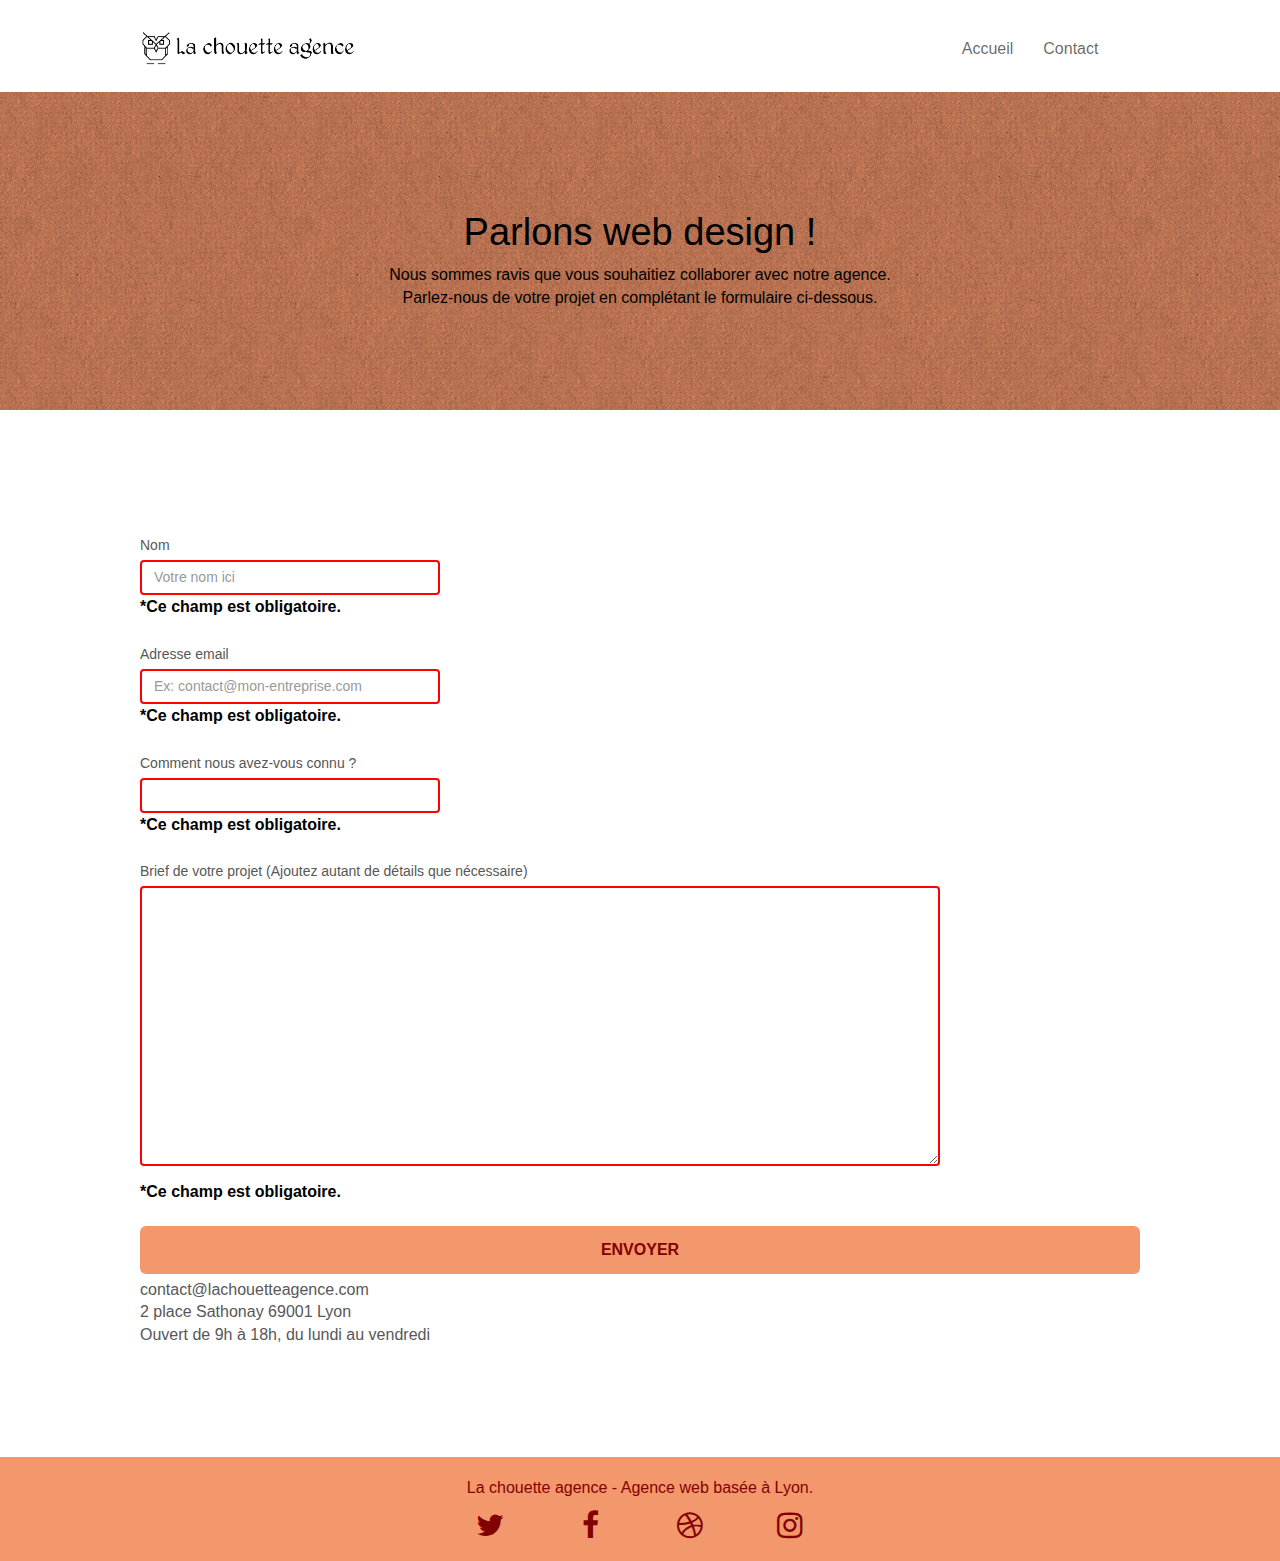
==== commit 12379256: "rajout de bmp dans le .htaccess" ====
--- a/page2.html
+++ b/page2.html
@@ -13,11 +13,11 @@
 	<link href="./htacess">
 	
     
-	<script src="./js/jquery-2.1.0.js"></script>
-	<script src="./js/bootstrap.js"></script>
-	<script src="./js/blocs.js"></script>
-	<script src="./js/jqBootstrapValidation.js"></script>
-	<script src="./js/formHandler.js"></script>
+	<script src="./js/jquery-2.1.0.min.js"></script>
+	<script src="./js/bootstrap.min.js"></script>
+	<script src="./js/blocs.min.js"></script>
+	<script src="./js/jqBootstrapValidation.min.js"></script>
+	<script src="./js/formHandler.min.js"></script>
     <title>La chouette agence - Contact</title>
 
     
@@ -100,6 +100,7 @@
 							Comment nous avez-vous connu ?
 						</label>
 						<input class="form-control" type="text" id="input_504" required/>
+						<p class="form-sentence">*Ce champ est obligatoire.</p> 
 					</div>
 					<div class="form-group">
 						<label for="message">
